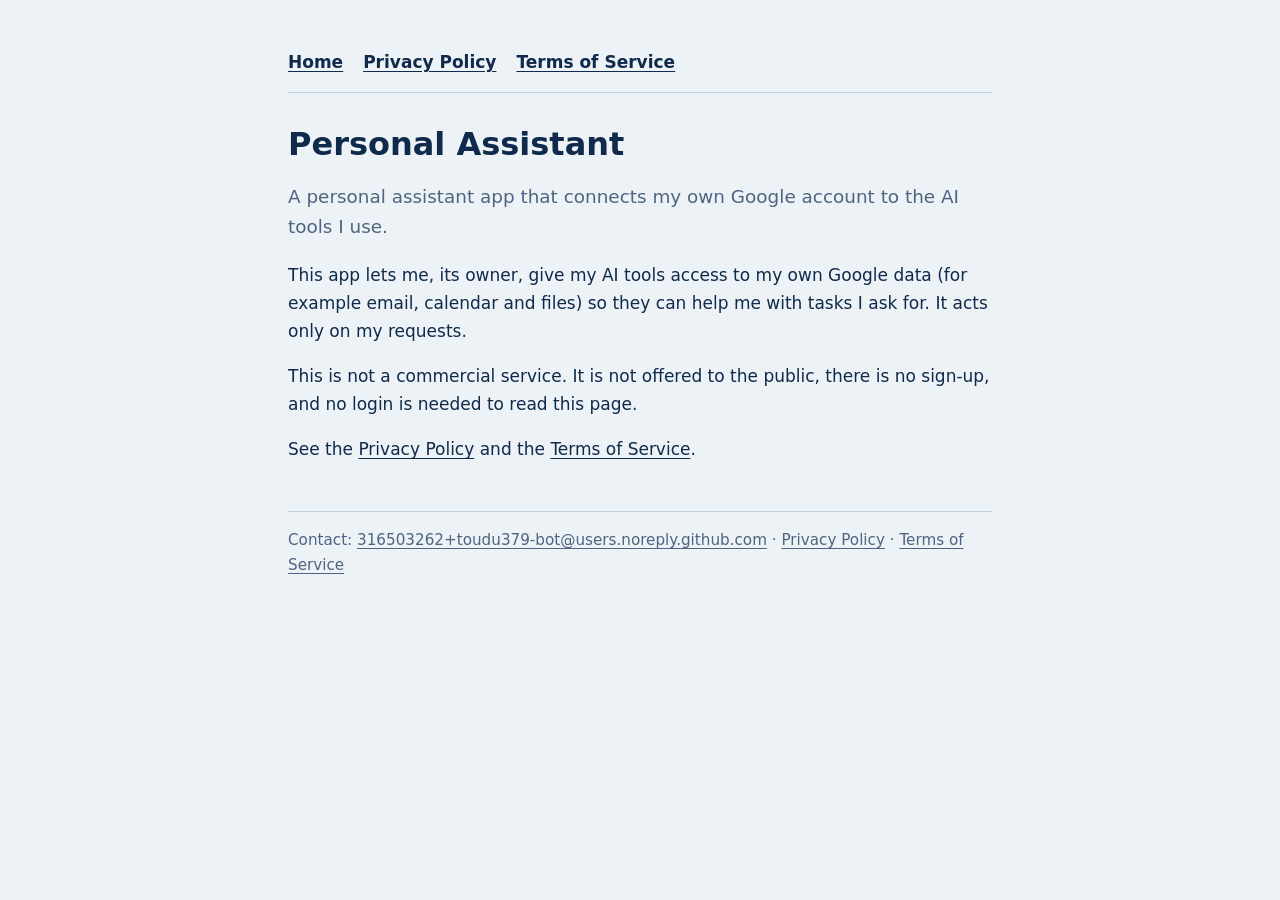
==== index.html @ 4992a232 "Add home, privacy and terms pages Co-Authored-By: Claude Opus 5.5 <noreply@anthropic.com>" ====
<!DOCTYPE html>
<html lang="en">
<head>
  <meta charset="utf-8">
  <meta name="viewport" content="width=device-width, initial-scale=1">
  <title>Personal Assistant</title>
  <meta name="description" content="A personal assistant app that connects its owner's Google account to their AI tools. Not a commercial service.">
  <link rel="stylesheet" href="style.css">
</head>
<body>
<main>
  <nav><a href="/">Home</a><a href="/privacy.html">Privacy Policy</a><a href="/terms.html">Terms of Service</a></nav>
  <h1>Personal Assistant</h1>
  <p class="lede">A personal assistant app that connects my own Google account to the AI tools I use.</p>
  <p>This app lets me, its owner, give my AI tools access to my own Google data (for example email, calendar and files) so they can help me with tasks I ask for. It acts only on my requests.</p>
  <p>This is not a commercial service. It is not offered to the public, there is no sign-up, and no login is needed to read this page.</p>
  <p>See the <a href="/privacy.html">Privacy Policy</a> and the <a href="/terms.html">Terms of Service</a>.</p>
  <footer>Contact: <a href="mailto:316503262+toudu379-bot@users.noreply.github.com">316503262+toudu379-bot@users.noreply.github.com</a> · <a href="/privacy.html">Privacy Policy</a> · <a href="/terms.html">Terms of Service</a></footer>
</main>
</body>
</html>
---- style.css ----
:root{--bg:#EDF2F7;--ink:#0F2A4A;--soft:#4E6480;--line:#C3D1E0;color-scheme:light}
@media (prefers-color-scheme:dark){:root{--bg:#0E2A47;--ink:#E6EEF7;--soft:#9DB3CB;--line:#1D4168;color-scheme:dark}}
*{box-sizing:border-box}
body{margin:0;background:var(--bg);color:var(--ink);font:1.0625rem/1.65 system-ui,-apple-system,"Segoe UI",sans-serif}
main{max-width:46rem;margin:0 auto;padding:3rem 16px 4rem}
h1{font-size:2rem;line-height:1.2;margin:0 0 .5rem}
h2{font-size:1.2rem;margin:2rem 0 .5rem}
.lede{color:var(--soft);font-size:1.15rem}
a{color:inherit;text-underline-offset:3px;overflow-wrap:anywhere}
nav{display:flex;flex-wrap:wrap;gap:1.25rem;border-bottom:1px solid var(--line);padding-bottom:1rem;margin-bottom:2rem;font-weight:600}
footer{border-top:1px solid var(--line);margin-top:3rem;padding-top:1rem;color:var(--soft);font-size:.95rem}
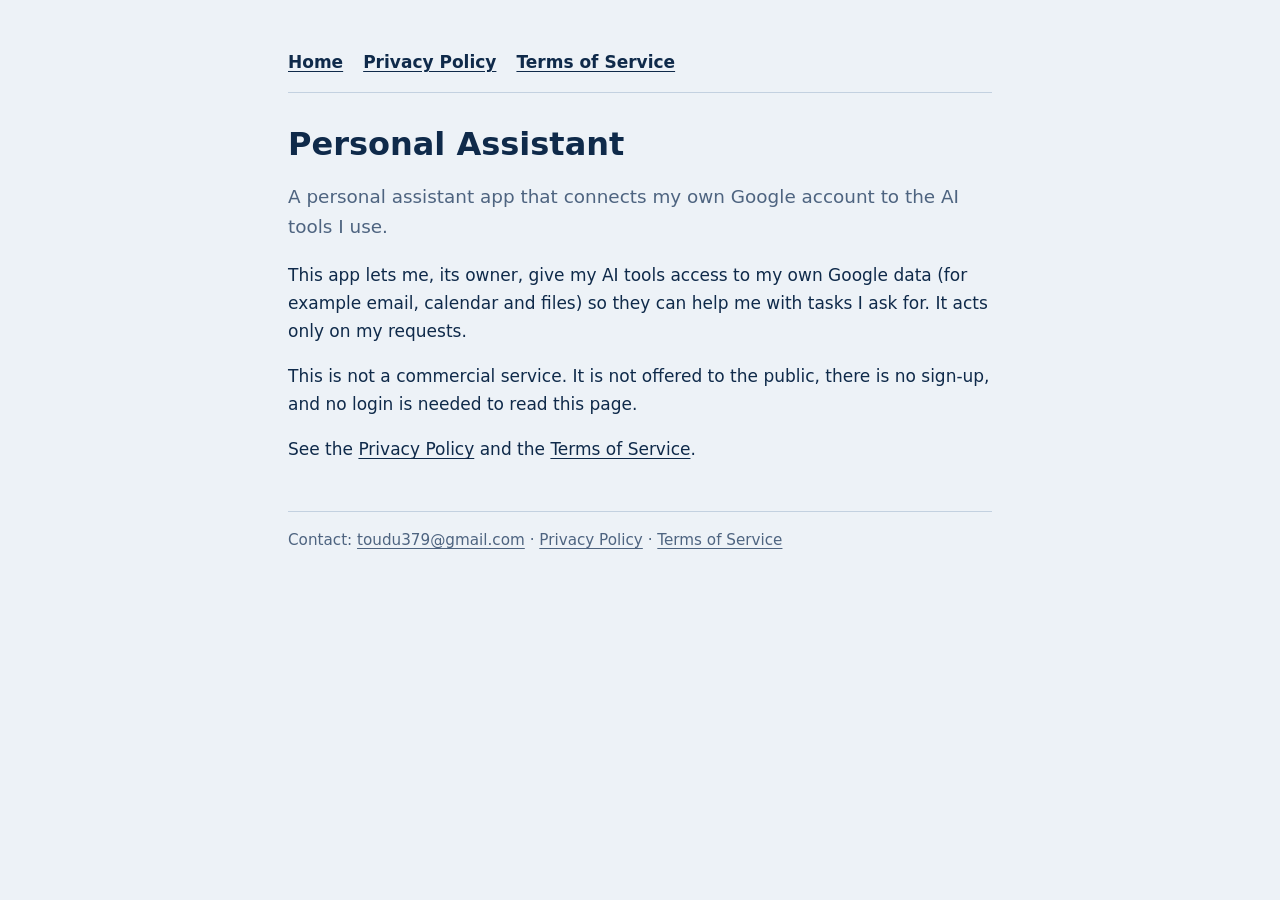
==== commit bef987de: "Use toudu379@gmail.com as contact email Co-Authored-By: Claude Opus 5.5 <noreply@anthropic.com>" ====
--- a/index.html
+++ b/index.html
@@ -15,7 +15,7 @@
   <p>This app lets me, its owner, give my AI tools access to my own Google data (for example email, calendar and files) so they can help me with tasks I ask for. It acts only on my requests.</p>
   <p>This is not a commercial service. It is not offered to the public, there is no sign-up, and no login is needed to read this page.</p>
   <p>See the <a href="/privacy.html">Privacy Policy</a> and the <a href="/terms.html">Terms of Service</a>.</p>
-  <footer>Contact: <a href="mailto:316503262+toudu379-bot@users.noreply.github.com">316503262+toudu379-bot@users.noreply.github.com</a> · <a href="/privacy.html">Privacy Policy</a> · <a href="/terms.html">Terms of Service</a></footer>
+  <footer>Contact: <a href="mailto:toudu379@gmail.com">toudu379@gmail.com</a> · <a href="/privacy.html">Privacy Policy</a> · <a href="/terms.html">Terms of Service</a></footer>
 </main>
 </body>
 </html>
